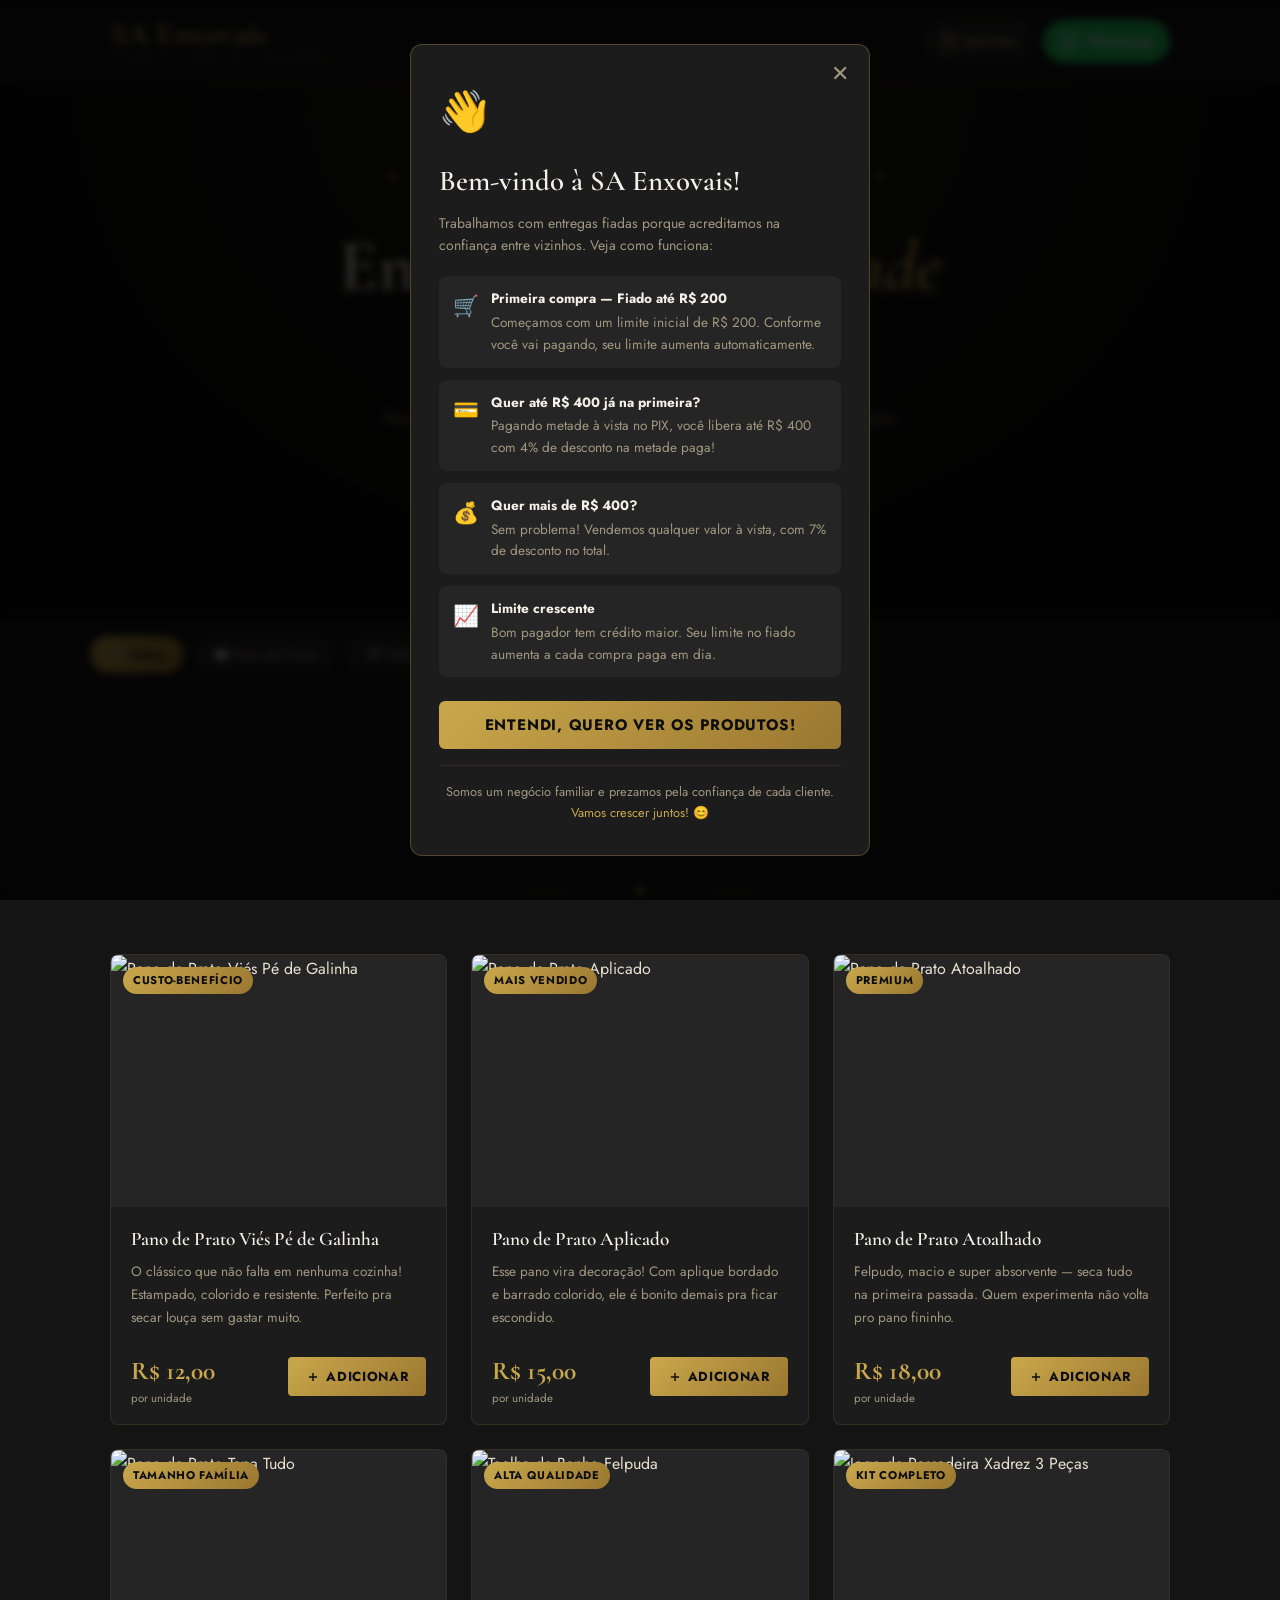
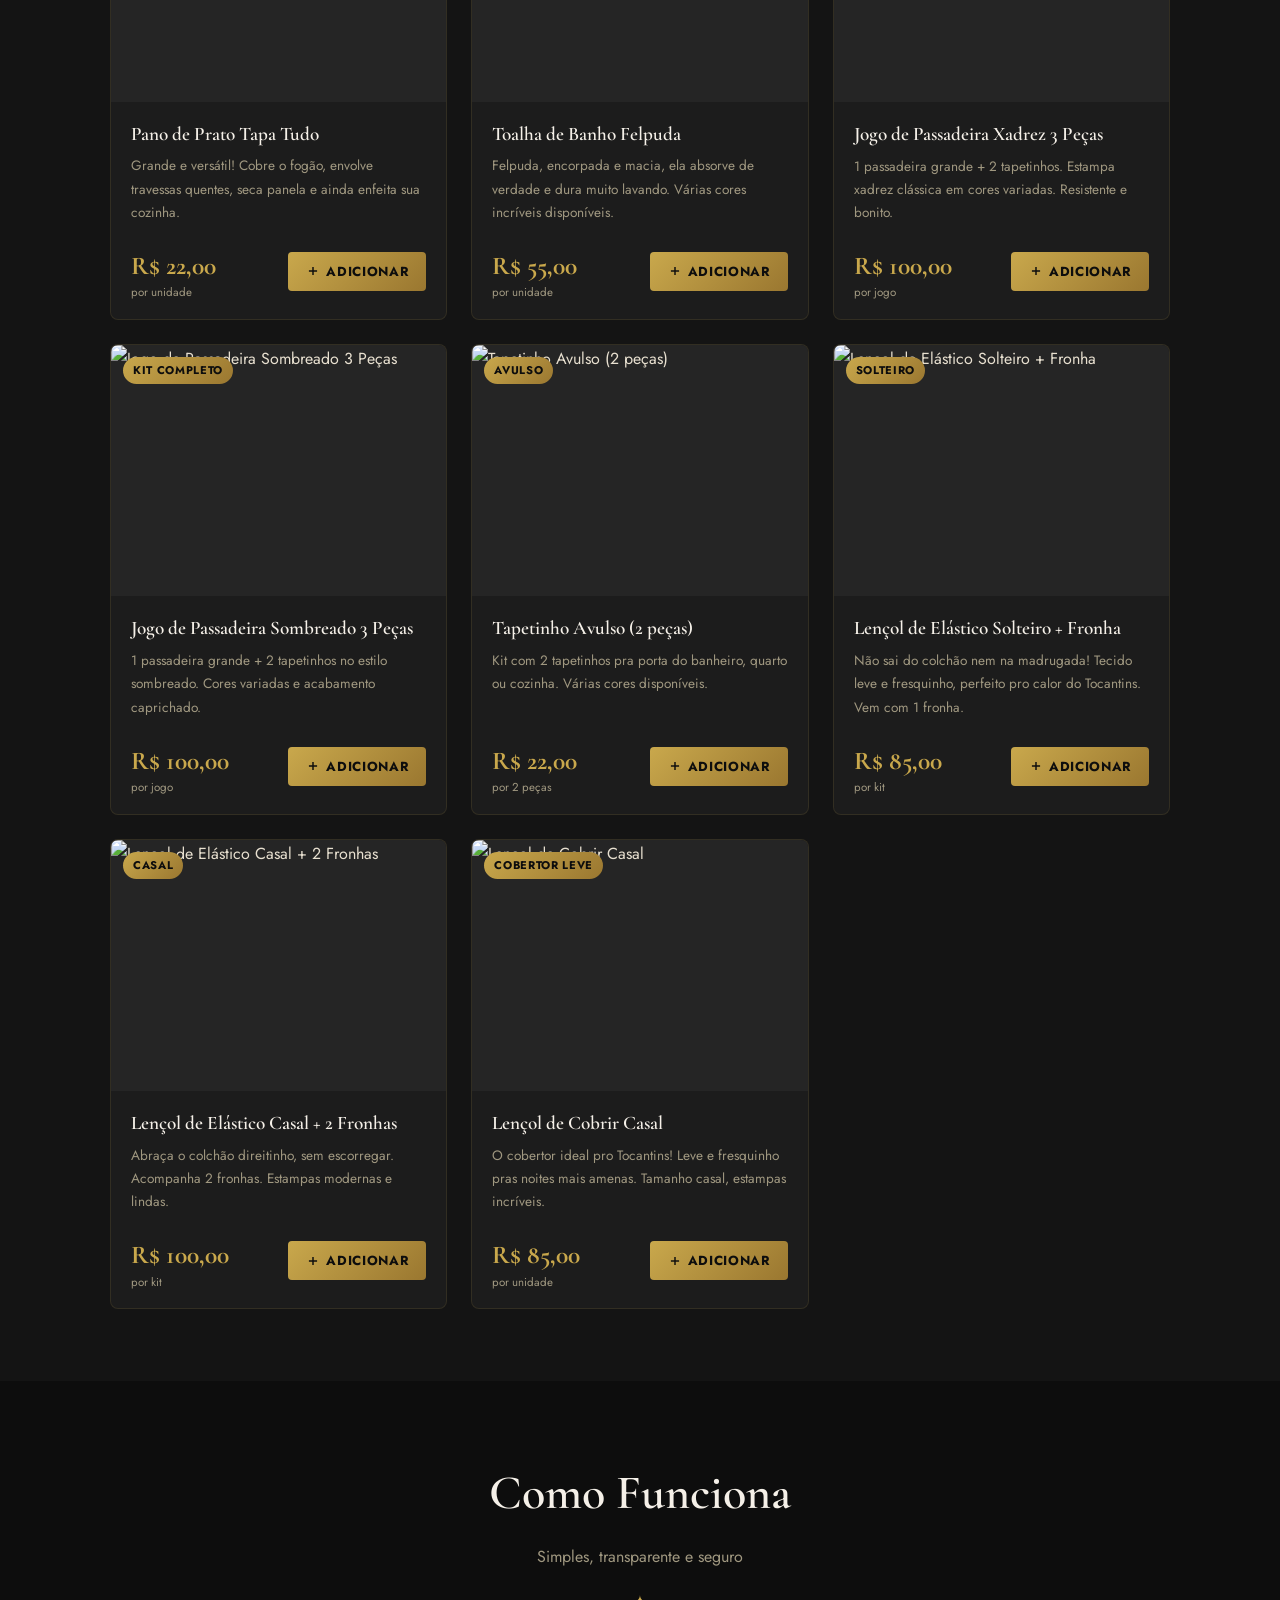
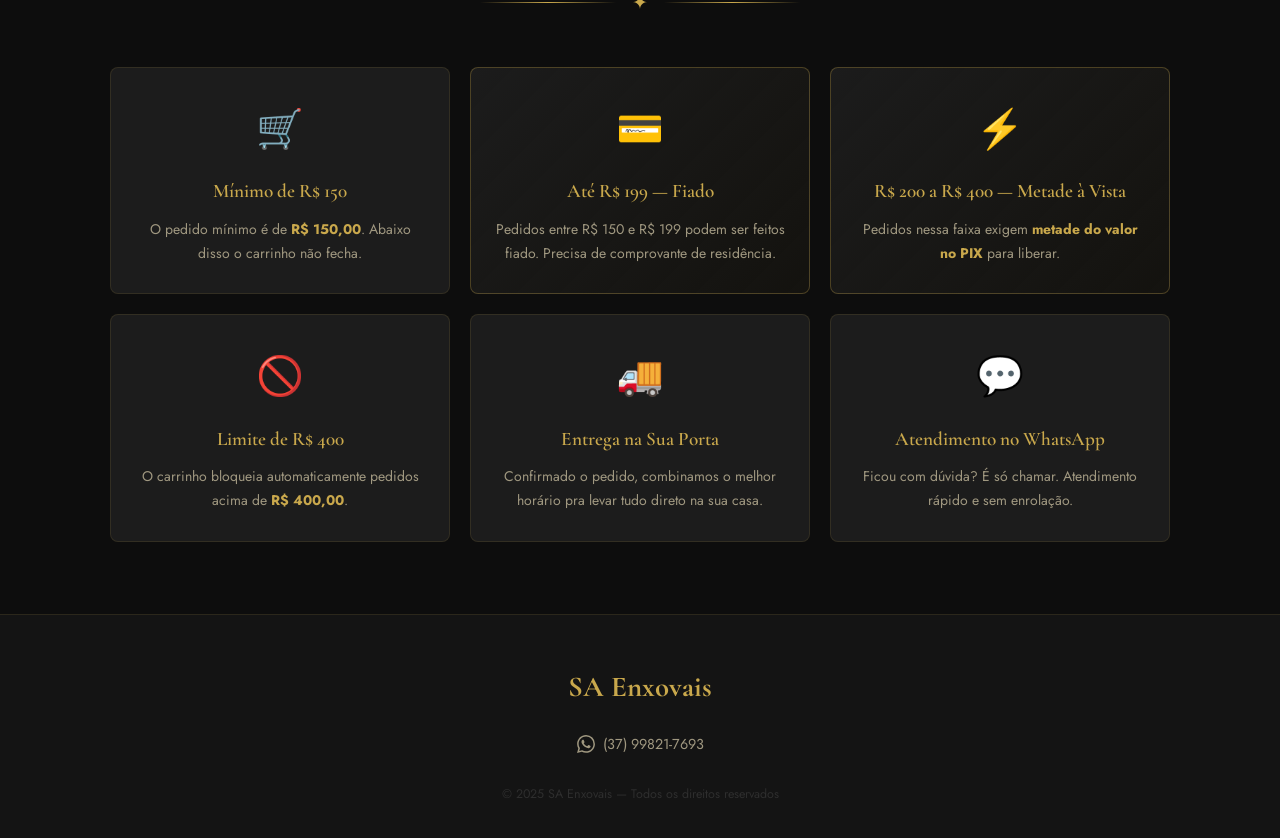
==== index.html @ 36d056e1 "Add files via upload" ====
<!DOCTYPE html>
<html lang="pt-BR">
<head>
  <meta charset="UTF-8" />
  <meta name="viewport" content="width=device-width, initial-scale=1.0" />
  <meta name="description" content="SA Enxovais — Pano de prato, toalha, tapete e lençol com entrega na sua porta." />
  <title>SA Enxovais</title>
  <link rel="preconnect" href="https://fonts.googleapis.com" />
  <link rel="preconnect" href="https://fonts.gstatic.com" crossorigin />
  <link href="https://fonts.googleapis.com/css2?family=Cormorant+Garamond:wght@400;600;700&family=Jost:wght@300;400;500;600&display=swap" rel="stylesheet" />
  <style>
    :root{--ouro:#C9A84C;--ouro-escuro:#9A7730;--escuro-1:#0D0D0D;--escuro-2:#141414;--escuro-3:#1C1C1C;--escuro-4:#252525;--escuro-5:#2E2E2E;--texto:#E8E0D0;--texto-suave:#A09880;--branco:#F5F0E8;--fonte-titulo:'Cormorant Garamond',serif;--fonte-corpo:'Jost',sans-serif;--sombra-ouro:0 0 30px rgba(201,168,76,0.15);--transicao:all 0.3s ease}
    *,*::before,*::after{box-sizing:border-box;margin:0;padding:0}
    html{scroll-behavior:smooth}
    body{background:var(--escuro-1);color:var(--texto);font-family:var(--fonte-corpo);line-height:1.7;-webkit-font-smoothing:antialiased}
    img{max-width:100%;display:block}
    a{color:inherit;text-decoration:none}
    .container{width:100%;max-width:1100px;margin:0 auto;padding:0 20px}
    .separador{display:flex;align-items:center;gap:16px;margin:0 auto 48px;max-width:320px}
    .separador::before,.separador::after{content:'';flex:1;height:1px;background:linear-gradient(to right,transparent,var(--ouro),transparent)}
    .separador span{color:var(--ouro);font-size:1.2rem}

    /* HEADER */
    .header{background:var(--escuro-2);border-bottom:1px solid rgba(201,168,76,0.2);position:sticky;top:0;z-index:100}
    .header-inner{display:flex;align-items:center;justify-content:space-between;padding:18px 20px;max-width:1100px;margin:0 auto;gap:12px}
    .logo{font-family:var(--fonte-titulo);font-size:clamp(1.3rem,4vw,2rem);font-weight:700;color:var(--ouro);line-height:1}
    .logo span{display:block;font-size:0.45em;font-weight:300;letter-spacing:0.3em;color:var(--texto-suave);text-transform:uppercase}
    .header-acoes{display:flex;align-items:center;gap:10px}
    .btn-wpp{display:flex;align-items:center;gap:8px;background:#25D366;color:#fff;padding:10px 18px;border-radius:50px;font-size:0.85rem;font-weight:600;transition:var(--transicao);white-space:nowrap}
    .btn-wpp:hover{background:#1ebe5d;transform:translateY(-1px)}
    .btn-wpp svg{width:18px;height:18px;flex-shrink:0}
    .btn-carrinho{position:relative;background:var(--escuro-4);border:1px solid rgba(201,168,76,0.3);color:var(--ouro);padding:10px 14px;border-radius:50px;font-size:0.85rem;font-weight:600;cursor:pointer;transition:var(--transicao);display:flex;align-items:center;gap:6px;font-family:var(--fonte-corpo)}
    .btn-carrinho:hover{background:var(--escuro-5)}
    .btn-carrinho svg{width:18px;height:18px}
    .carrinho-badge{background:var(--ouro);color:var(--escuro-1);border-radius:50%;width:18px;height:18px;font-size:0.65rem;font-weight:700;display:flex;align-items:center;justify-content:center;position:absolute;top:-4px;right:-4px}
    .carrinho-badge.oculto{display:none}

    /* HERO */
    .hero{text-align:center;padding:80px 20px 64px;background:radial-gradient(ellipse at 50% 0%,rgba(201,168,76,0.09) 0%,transparent 70%),var(--escuro-1)}
    .hero-tagline{font-size:0.75rem;letter-spacing:0.35em;text-transform:uppercase;color:var(--ouro);margin-bottom:16px}
    .hero h1{font-family:var(--fonte-titulo);font-size:clamp(2.2rem,8vw,4.5rem);font-weight:600;line-height:1.1;color:var(--branco);margin-bottom:20px}
    .hero h1 em{font-style:italic;color:var(--ouro)}
    .hero p{max-width:520px;margin:0 auto 36px;color:var(--texto-suave);font-size:1rem}
    .btn-hero{display:inline-flex;align-items:center;gap:10px;background:linear-gradient(135deg,var(--ouro),var(--ouro-escuro));color:var(--escuro-1);font-weight:700;font-size:0.9rem;letter-spacing:0.08em;text-transform:uppercase;padding:16px 36px;border-radius:4px;transition:var(--transicao);box-shadow:0 4px 24px rgba(201,168,76,0.3)}
    .btn-hero:hover{transform:translateY(-2px);box-shadow:0 8px 32px rgba(201,168,76,0.45)}

    /* CATEGORIAS */
    .secao-categorias{padding:20px 20px 0;background:var(--escuro-2)}
    .categorias-nav{display:flex;gap:10px;max-width:1100px;margin:0 auto;overflow-x:auto;padding-bottom:20px;scrollbar-width:none}
    .categorias-nav::-webkit-scrollbar{display:none}
    .cat-btn{background:var(--escuro-4);border:1px solid rgba(201,168,76,0.15);color:var(--texto-suave);padding:8px 18px;border-radius:50px;font-size:0.82rem;font-weight:500;cursor:pointer;white-space:nowrap;transition:var(--transicao);font-family:var(--fonte-corpo)}
    .cat-btn:hover,.cat-btn.ativo{background:linear-gradient(135deg,var(--ouro),var(--ouro-escuro));color:var(--escuro-1);border-color:transparent;font-weight:700}

    /* PRODUTOS */
    .secao-produtos{padding:48px 20px 72px;background:var(--escuro-2)}
    .secao-titulo{text-align:center;margin-bottom:16px}
    .secao-titulo h2{font-family:var(--fonte-titulo);font-size:clamp(1.8rem,5vw,3rem);font-weight:600;color:var(--branco)}
    .secao-titulo p{color:var(--texto-suave);margin-top:8px}
    .produtos-grid{display:grid;grid-template-columns:repeat(auto-fill,minmax(280px,1fr));gap:24px;max-width:1100px;margin:0 auto}
    .card-produto{background:var(--escuro-3);border:1px solid rgba(201,168,76,0.12);border-radius:8px;overflow:hidden;transition:var(--transicao);display:flex;flex-direction:column}
    .card-produto:hover{transform:translateY(-4px);border-color:rgba(201,168,76,0.35);box-shadow:var(--sombra-ouro)}
    .card-foto{aspect-ratio:4/3;overflow:hidden;background:var(--escuro-4);position:relative}
    .card-foto img{width:100%;height:100%;object-fit:cover;transition:transform 0.5s ease}
    .card-produto:hover .card-foto img{transform:scale(1.05)}
    .card-badge{position:absolute;top:12px;left:12px;background:linear-gradient(135deg,var(--ouro),var(--ouro-escuro));color:var(--escuro-1);font-size:0.7rem;font-weight:700;letter-spacing:0.06em;text-transform:uppercase;padding:4px 10px;border-radius:50px}
    .card-info{padding:20px;display:flex;flex-direction:column;flex:1;gap:8px}
    .card-nome{font-family:var(--fonte-titulo);font-size:1.2rem;font-weight:600;color:var(--branco);line-height:1.3}
    .card-descricao{font-size:0.85rem;color:var(--texto-suave);flex:1;line-height:1.7}
    .card-rodape{display:flex;align-items:center;justify-content:space-between;gap:12px;margin-top:12px;flex-wrap:wrap}
    .card-preco{font-family:var(--fonte-titulo);font-size:1.6rem;font-weight:700;color:var(--ouro)}
    .card-preco small{font-size:0.72rem;font-family:var(--fonte-corpo);color:var(--texto-suave);font-weight:400;display:block;line-height:1}
    .btn-add{background:linear-gradient(135deg,var(--ouro),var(--ouro-escuro));color:var(--escuro-1);border:none;padding:10px 18px;border-radius:4px;font-family:var(--fonte-corpo);font-size:0.82rem;font-weight:700;letter-spacing:0.05em;text-transform:uppercase;cursor:pointer;transition:var(--transicao);flex-shrink:0;display:flex;align-items:center;gap:6px}
    .btn-add:hover{filter:brightness(1.1);transform:translateY(-1px)}
    .btn-add svg{width:14px;height:14px}

    /* CARRINHO LATERAL */
    .carrinho-overlay{position:fixed;inset:0;background:rgba(0,0,0,0.7);z-index:300;opacity:0;pointer-events:none;transition:opacity 0.3s ease}
    .carrinho-overlay.aberto{opacity:1;pointer-events:all}
    .carrinho-panel{position:fixed;top:0;right:0;height:100%;width:min(420px,100vw);background:var(--escuro-2);border-left:1px solid rgba(201,168,76,0.2);z-index:301;display:flex;flex-direction:column;transform:translateX(100%);transition:transform 0.35s ease}
    .carrinho-overlay.aberto .carrinho-panel{transform:translateX(0)}
    .carrinho-header{padding:20px 24px;border-bottom:1px solid rgba(201,168,76,0.15);display:flex;align-items:center;justify-content:space-between}
    .carrinho-titulo{font-family:var(--fonte-titulo);font-size:1.6rem;font-weight:600;color:var(--branco)}
    .carrinho-fechar{background:none;border:none;color:var(--texto-suave);cursor:pointer;font-size:1.5rem;padding:4px;transition:color 0.2s}
    .carrinho-fechar:hover{color:var(--ouro)}
    .carrinho-itens{flex:1;overflow-y:auto;padding:16px 24px;scrollbar-width:thin;scrollbar-color:var(--ouro-escuro) var(--escuro-4)}
    .carrinho-vazio{text-align:center;color:var(--texto-suave);padding:48px 0;font-size:0.95rem}
    .carrinho-vazio span{font-size:3rem;display:block;margin-bottom:12px}
    .item-carrinho{display:flex;gap:12px;padding:14px 0;border-bottom:1px solid rgba(255,255,255,0.05);align-items:center}
    .item-foto{width:60px;height:60px;border-radius:6px;object-fit:cover;flex-shrink:0}
    .item-info{flex:1;min-width:0}
    .item-nome{font-size:0.85rem;font-weight:600;color:var(--branco);white-space:nowrap;overflow:hidden;text-overflow:ellipsis}
    .item-preco{font-size:0.8rem;color:var(--ouro);margin-top:2px}
    .item-controles{display:flex;align-items:center;gap:8px;margin-top:6px}
    .ctrl-btn{background:var(--escuro-4);border:1px solid rgba(201,168,76,0.2);color:var(--texto);width:26px;height:26px;border-radius:4px;cursor:pointer;font-size:1rem;display:flex;align-items:center;justify-content:center;transition:var(--transicao);font-family:var(--fonte-corpo)}
    .ctrl-btn:hover{border-color:var(--ouro);color:var(--ouro)}
    .ctrl-qtd{font-size:0.9rem;font-weight:600;color:var(--branco);min-width:20px;text-align:center}
    .item-remover{background:none;border:none;color:#e57373;cursor:pointer;font-size:1.1rem;padding:4px;margin-left:4px;transition:opacity 0.2s}
    .item-remover:hover{opacity:0.7}

    /* CARRINHO RODAPÉ */
    .carrinho-footer{padding:20px 24px;border-top:1px solid rgba(201,168,76,0.15)}
    .carrinho-total{display:flex;justify-content:space-between;align-items:baseline;margin-bottom:12px}
    .carrinho-total span{font-size:0.85rem;color:var(--texto-suave)}
    .carrinho-total strong{font-family:var(--fonte-titulo);font-size:1.8rem;color:var(--ouro)}
    .carrinho-status{border-radius:8px;padding:12px 14px;font-size:0.82rem;line-height:1.5;margin-bottom:14px;text-align:center}
    .status-minimo{background:rgba(229,115,115,0.1);border:1px solid rgba(229,115,115,0.3);color:#e57373}
    .status-fiado{background:rgba(74,222,128,0.08);border:1px solid rgba(74,222,128,0.25);color:#4ade80}
    .status-avista{background:rgba(201,168,76,0.1);border:1px solid rgba(201,168,76,0.3);color:var(--ouro)}
    .status-maximo{background:rgba(229,115,115,0.1);border:1px solid rgba(229,115,115,0.3);color:#e57373}
    .btn-fechar-pedido{width:100%;padding:14px;background:linear-gradient(135deg,var(--ouro),var(--ouro-escuro));color:var(--escuro-1);border:none;border-radius:6px;font-family:var(--fonte-corpo);font-size:1rem;font-weight:700;letter-spacing:0.06em;text-transform:uppercase;cursor:pointer;transition:var(--transicao);display:flex;align-items:center;justify-content:center;gap:8px}
    .btn-fechar-pedido:hover{filter:brightness(1.1)}
    .btn-fechar-pedido:disabled{background:var(--escuro-5);color:var(--texto-suave);cursor:not-allowed;filter:none}

    /* MODAL DADOS */
    .modal-overlay{position:fixed;inset:0;background:rgba(0,0,0,0.85);backdrop-filter:blur(4px);z-index:400;display:flex;align-items:center;justify-content:center;padding:20px;opacity:0;pointer-events:none;transition:opacity 0.3s ease}
    .modal-overlay.aberto{opacity:1;pointer-events:all}
    .modal{background:var(--escuro-3);border:1px solid rgba(201,168,76,0.25);border-radius:12px;width:100%;max-width:500px;max-height:90vh;overflow-y:auto;padding:32px 28px;transform:translateY(20px);transition:transform 0.3s ease}
    .modal-overlay.aberto .modal{transform:translateY(0)}
    .modal-header{display:flex;justify-content:space-between;align-items:flex-start;margin-bottom:24px}
    .modal-titulo{font-family:var(--fonte-titulo);font-size:1.6rem;font-weight:600;color:var(--branco)}
    .modal-titulo small{display:block;font-family:var(--fonte-corpo);font-size:0.8rem;font-weight:400;color:var(--ouro);margin-top:2px}
    .modal-fechar{background:none;border:none;color:var(--texto-suave);cursor:pointer;font-size:1.5rem;line-height:1;padding:4px;transition:color 0.2s;flex-shrink:0}
    .modal-fechar:hover{color:var(--ouro)}
    .form-grupo{margin-bottom:18px}
    .form-grupo label{display:block;font-size:0.78rem;font-weight:600;letter-spacing:0.08em;text-transform:uppercase;color:var(--texto-suave);margin-bottom:6px}
    .form-grupo input,.form-grupo textarea{width:100%;background:var(--escuro-4);border:1px solid rgba(201,168,76,0.15);border-radius:6px;padding:12px 14px;color:var(--texto);font-family:var(--fonte-corpo);font-size:0.95rem;outline:none;transition:border-color 0.2s}
    .form-grupo input::placeholder,.form-grupo textarea::placeholder{color:var(--texto-suave)}
    .form-grupo input:focus,.form-grupo textarea:focus{border-color:var(--ouro);background:var(--escuro-5)}
    .form-grupo textarea{resize:vertical;min-height:80px}
    .campo-erro{font-size:0.75rem;color:#e57373;margin-top:4px;display:block;min-height:18px}
    .pagamento-info{background:var(--escuro-4);border:1px solid rgba(201,168,76,0.2);border-radius:6px;padding:12px 14px;font-size:0.85rem;color:var(--ouro);margin-bottom:18px;text-align:center}
    .btn-enviar{width:100%;padding:14px;background:linear-gradient(135deg,var(--ouro),var(--ouro-escuro));color:var(--escuro-1);border:none;border-radius:6px;font-family:var(--fonte-corpo);font-size:1rem;font-weight:700;letter-spacing:0.06em;text-transform:uppercase;cursor:pointer;transition:var(--transicao);margin-top:8px}
    .btn-enviar:hover{filter:brightness(1.1)}

    /* REGRAS */
    .secao-regras{padding:72px 20px;background:var(--escuro-1)}
    .regras-grid{display:grid;grid-template-columns:repeat(auto-fill,minmax(260px,1fr));gap:20px;max-width:1100px;margin:0 auto}
    .regra-card{background:var(--escuro-3);border:1px solid rgba(201,168,76,0.12);border-radius:8px;padding:28px 24px;text-align:center;transition:var(--transicao)}
    .regra-card:hover{border-color:rgba(201,168,76,0.3)}
    .regra-icone{font-size:2.4rem;margin-bottom:14px;display:block}
    .regra-card h3{font-family:var(--fonte-titulo);font-size:1.2rem;font-weight:600;color:var(--ouro);margin-bottom:10px}
    .regra-card p{font-size:0.875rem;color:var(--texto-suave);line-height:1.7}
    .regra-destaque{border-color:rgba(201,168,76,0.3);background:linear-gradient(135deg,var(--escuro-3),rgba(201,168,76,0.04))}

    /* FOOTER */
    .footer{background:var(--escuro-2);border-top:1px solid rgba(201,168,76,0.12);padding:48px 20px 32px;text-align:center}
    .footer-logo{font-family:var(--fonte-titulo);font-size:1.8rem;font-weight:700;color:var(--ouro);margin-bottom:20px}
    .footer-contato{display:flex;flex-wrap:wrap;justify-content:center;gap:20px;margin-bottom:28px}
    .footer-contato a{display:flex;align-items:center;gap:8px;color:var(--texto-suave);font-size:0.9rem;transition:color 0.2s}
    .footer-contato a:hover{color:var(--ouro)}
    .footer-copy{font-size:0.78rem;color:var(--escuro-5)}


    /* POPUP BOAS-VINDAS */
    .popup-overlay{position:fixed;inset:0;background:rgba(0,0,0,0.8);backdrop-filter:blur(4px);z-index:500;display:flex;align-items:center;justify-content:center;padding:20px;opacity:0;pointer-events:none;transition:opacity 0.4s ease}
    .popup-overlay.aberto{opacity:1;pointer-events:all}
    .popup{background:var(--escuro-3);border:1px solid rgba(201,168,76,0.3);border-radius:12px;width:100%;max-width:460px;padding:32px 28px;position:relative;transform:translateY(20px);transition:transform 0.4s ease}
    .popup-overlay.aberto .popup{transform:translateY(0)}
    .popup-fechar{position:absolute;top:14px;right:16px;background:none;border:none;color:var(--texto-suave);font-size:1.4rem;cursor:pointer;line-height:1;padding:4px;transition:color 0.2s}
    .popup-fechar:hover{color:var(--ouro)}
    .popup-emoji{font-size:2.5rem;display:block;margin-bottom:12px}
    .popup h2{font-family:var(--fonte-titulo);font-size:1.8rem;font-weight:600;color:var(--branco);margin-bottom:6px}
    .popup-sub{font-size:0.875rem;color:var(--texto-suave);margin-bottom:20px;line-height:1.6}
    .popup-regras{display:flex;flex-direction:column;gap:12px;margin-bottom:24px}
    .popup-regra{display:flex;align-items:flex-start;gap:12px;background:var(--escuro-4);border-radius:8px;padding:12px 14px}
    .popup-regra-icone{font-size:1.3rem;flex-shrink:0;margin-top:1px}
    .popup-regra-texto{font-size:0.85rem;color:var(--texto-suave);line-height:1.6}
    .popup-regra-texto strong{color:var(--branco);display:block;margin-bottom:2px}
    .popup-rodape{font-size:0.8rem;color:var(--texto-suave);text-align:center;line-height:1.6;border-top:1px solid rgba(201,168,76,0.1);padding-top:16px}
    .popup-rodape span{color:var(--ouro)}
    .btn-popup{width:100%;padding:13px;background:linear-gradient(135deg,var(--ouro),var(--ouro-escuro));color:var(--escuro-1);border:none;border-radius:6px;font-family:var(--fonte-corpo);font-size:0.95rem;font-weight:700;letter-spacing:0.05em;text-transform:uppercase;cursor:pointer;transition:all 0.3s ease;margin-bottom:16px}
    .btn-popup:hover{filter:brightness(1.1)}
    @media(max-width:600px){
      .header-inner{padding:14px 16px}
      .btn-wpp span{display:none}
      .hero{padding:56px 16px 48px}
      .secao-produtos,.secao-regras{padding:48px 16px}
      .modal{padding:24px 18px}
    }
  </style>
</head>
<body>

<header class="header">
  <div class="header-inner">
    <div class="logo">SA Enxovais<span>Cama · Mesa · Banho</span></div>
    <div class="header-acoes">
      <button class="btn-carrinho" onclick="abrirCarrinho()">
        <svg viewBox="0 0 24 24" fill="none" stroke="currentColor" stroke-width="2"><path d="M6 2L3 6v14a2 2 0 002 2h14a2 2 0 002-2V6l-3-4z"/><line x1="3" y1="6" x2="21" y2="6"/><path d="M16 10a4 4 0 01-8 0"/></svg>
        Carrinho
        <span class="carrinho-badge oculto" id="carrinho-badge">0</span>
      </button>
      <a href="https://wa.me/5537998217693" target="_blank" rel="noopener" class="btn-wpp">
        <svg viewBox="0 0 24 24" fill="currentColor"><path d="M17.472 14.382c-.297-.149-1.758-.867-2.03-.967-.273-.099-.471-.148-.67.15-.197.297-.767.966-.94 1.164-.173.199-.347.223-.644.075-.297-.15-1.255-.463-2.39-1.475-.883-.788-1.48-1.761-1.653-2.059-.173-.297-.018-.458.13-.606.134-.133.298-.347.446-.52.149-.174.198-.298.298-.497.099-.198.05-.371-.025-.52-.075-.149-.669-1.612-.916-2.207-.242-.579-.487-.5-.669-.51-.173-.008-.371-.01-.57-.01-.198 0-.52.074-.792.372-.272.297-1.04 1.016-1.04 2.479 0 1.462 1.065 2.875 1.213 3.074.149.198 2.096 3.2 5.077 4.487.709.306 1.262.489 1.694.625.712.227 1.36.195 1.871.118.571-.085 1.758-.719 2.006-1.413.248-.694.248-1.289.173-1.413-.074-.124-.272-.198-.57-.347m-5.421 7.403h-.004a9.87 9.87 0 01-5.031-1.378l-.361-.214-3.741.982.998-3.648-.235-.374a9.86 9.86 0 01-1.51-5.26c.001-5.45 4.436-9.884 9.888-9.884 2.64 0 5.122 1.03 6.988 2.898a9.825 9.825 0 012.893 6.994c-.003 5.45-4.437 9.884-9.885 9.884m8.413-18.297A11.815 11.815 0 0012.05 0C5.495 0 .16 5.335.157 11.892c0 2.096.547 4.142 1.588 5.945L.057 24l6.305-1.654a11.882 11.882 0 005.683 1.448h.005c6.554 0 11.89-5.335 11.893-11.893a11.821 11.821 0 00-3.48-8.413z"/></svg>
        <span>WhatsApp</span>
      </a>
    </div>
  </div>
</header>

<section class="hero">
  <p class="hero-tagline">✦ Entrega na sua porta · Todo dia ✦</p>
  <h1>Enxovais de <em>qualidade</em><br>sem sair de casa</h1>
  <p>Pano de prato, toalha, tapete e lençol direto pra você. Preço justo, produto bom e entrega combinada na hora certa.</p>
  <a href="#produtos" class="btn-hero">Ver produtos</a>
</section>

<section class="secao-categorias">
  <div class="categorias-nav">
    <button class="cat-btn ativo" onclick="filtrar('todos',this)">🛒 Todos</button>
    <button class="cat-btn" onclick="filtrar('pano',this)">🍽️ Pano de Prato</button>
    <button class="cat-btn" onclick="filtrar('toalha',this)">🚿 Toalhas</button>
    <button class="cat-btn" onclick="filtrar('tapete',this)">🏠 Tapetes</button>
    <button class="cat-btn" onclick="filtrar('lencol',this)">🛏️ Lençóis</button>
  </div>
</section>

<section class="secao-produtos" id="produtos">
  <div class="container">
    <div class="secao-titulo">
      <h2>Nossos Produtos</h2>
      <p>Adicione ao carrinho e feche seu pedido de uma vez</p>
    </div>
    <div class="separador"><span>✦</span></div>
    <div class="produtos-grid" id="produtos-grid"></div>
  </div>
</section>

<section class="secao-regras" id="como-comprar">
  <div class="container">
    <div class="secao-titulo"><h2>Como Funciona</h2><p>Simples, transparente e seguro</p></div>
    <div class="separador"><span>✦</span></div>
    <div class="regras-grid">
      <div class="regra-card"><span class="regra-icone">🛒</span><h3>Mínimo de R$ 150</h3><p>O pedido mínimo é de <strong style="color:var(--ouro)">R$ 150,00</strong>. Abaixo disso o carrinho não fecha.</p></div>
      <div class="regra-card regra-destaque"><span class="regra-icone">💳</span><h3>Até R$ 199 — Fiado</h3><p>Pedidos entre R$ 150 e R$ 199 podem ser feitos fiado. Precisa de comprovante de residência.</p></div>
      <div class="regra-card regra-destaque"><span class="regra-icone">⚡</span><h3>R$ 200 a R$ 400 — Metade à Vista</h3><p>Pedidos nessa faixa exigem <strong style="color:var(--ouro)">metade do valor no PIX</strong> para liberar.</p></div>
      <div class="regra-card"><span class="regra-icone">🚫</span><h3>Limite de R$ 400</h3><p>O carrinho bloqueia automaticamente pedidos acima de <strong style="color:var(--ouro)">R$ 400,00</strong>.</p></div>
      <div class="regra-card"><span class="regra-icone">🚚</span><h3>Entrega na Sua Porta</h3><p>Confirmado o pedido, combinamos o melhor horário pra levar tudo direto na sua casa.</p></div>
      <div class="regra-card"><span class="regra-icone">💬</span><h3>Atendimento no WhatsApp</h3><p>Ficou com dúvida? É só chamar. Atendimento rápido e sem enrolação.</p></div>
    </div>
  </div>
</section>

<footer class="footer">
  <div class="footer-logo">SA Enxovais</div>
  <div class="footer-contato">
    <a href="https://wa.me/5537998217693" target="_blank" rel="noopener">
      <svg viewBox="0 0 24 24" fill="currentColor" style="width:18px;height:18px"><path d="M17.472 14.382c-.297-.149-1.758-.867-2.03-.967-.273-.099-.471-.148-.67.15-.197.297-.767.966-.94 1.164-.173.199-.347.223-.644.075-.297-.15-1.255-.463-2.39-1.475-.883-.788-1.48-1.761-1.653-2.059-.173-.297-.018-.458.13-.606.134-.133.298-.347.446-.52.149-.174.198-.298.298-.497.099-.198.05-.371-.025-.52-.075-.149-.669-1.612-.916-2.207-.242-.579-.487-.5-.669-.51-.173-.008-.371-.01-.57-.01-.198 0-.52.074-.792.372-.272.297-1.04 1.016-1.04 2.479 0 1.462 1.065 2.875 1.213 3.074.149.198 2.096 3.2 5.077 4.487.709.306 1.262.489 1.694.625.712.227 1.36.195 1.871.118.571-.085 1.758-.719 2.006-1.413.248-.694.248-1.289.173-1.413-.074-.124-.272-.198-.57-.347m-5.421 7.403h-.004a9.87 9.87 0 01-5.031-1.378l-.361-.214-3.741.982.998-3.648-.235-.374a9.86 9.86 0 01-1.51-5.26c.001-5.45 4.436-9.884 9.888-9.884 2.64 0 5.122 1.03 6.988 2.898a9.825 9.825 0 012.893 6.994c-.003 5.45-4.437 9.884-9.885 9.884m8.413-18.297A11.815 11.815 0 0012.05 0C5.495 0 .16 5.335.157 11.892c0 2.096.547 4.142 1.588 5.945L.057 24l6.305-1.654a11.882 11.882 0 005.683 1.448h.005c6.554 0 11.89-5.335 11.893-11.893a11.821 11.821 0 00-3.48-8.413z"/></svg>
      (37) 99821-7693
    </a>
  </div>
  <p class="footer-copy">© 2025 SA Enxovais — Todos os direitos reservados</p>
</footer>

<!-- CARRINHO LATERAL -->
<div class="carrinho-overlay" id="carrinho-overlay" onclick="fecharCarrinho()">
  <div class="carrinho-panel" onclick="event.stopPropagation()">
    <div class="carrinho-header">
      <div class="carrinho-titulo">🛒 Carrinho</div>
      <button class="carrinho-fechar" onclick="fecharCarrinho()">✕</button>
    </div>
    <div class="carrinho-itens" id="carrinho-itens"></div>
    <div class="carrinho-footer">
      <div class="carrinho-total">
        <span>Total</span>
        <strong id="carrinho-total-valor">R$ 0,00</strong>
      </div>
      <div class="carrinho-status" id="carrinho-status"></div>
      <button class="btn-fechar-pedido" id="btn-fechar-pedido" onclick="abrirModalDados()" disabled>
        Fechar pedido
      </button>
    </div>
  </div>
</div>

<!-- MODAL DADOS DO CLIENTE -->
<div class="modal-overlay" id="modal-dados">
  <div class="modal">
    <div class="modal-header">
      <div class="modal-titulo">Seus dados<small id="modal-pagamento-label"></small></div>
      <button class="modal-fechar" onclick="fecharModalDados()">✕</button>
    </div>
    <form id="form-pedido" novalidate>
      <div class="pagamento-info" id="pagamento-info"></div>
      <div class="form-grupo"><label for="campo-nome">Nome completo</label><input type="text" id="campo-nome" placeholder="Ex: Maria Silva" /><span class="campo-erro" id="erro-nome"></span></div>
      <div class="form-grupo"><label for="campo-telefone">WhatsApp / Telefone</label><input type="tel" id="campo-telefone" placeholder="(37) 99999-9999" /><span class="campo-erro" id="erro-telefone"></span></div>
      <div class="form-grupo"><label for="campo-endereco">Endereço completo</label><input type="text" id="campo-endereco" placeholder="Rua, número, bairro, CEP" /><span class="campo-erro" id="erro-endereco"></span></div>
      <div class="form-grupo"><label for="campo-obs">Observações (opcional)</label><textarea id="campo-obs" placeholder="Cor preferida, tamanho, ou qualquer detalhe extra…"></textarea></div>
      <button type="submit" class="btn-enviar">Enviar pedido pelo WhatsApp 💬</button>
    </form>
  </div>
</div>

<script>
const PRODUTOS = [
  {id:1,categoria:'pano',badge:'Custo-benefício',nome:'Pano de Prato Viés Pé de Galinha',descricao:'O clássico que não falta em nenhuma cozinha! Estampado, colorido e resistente. Perfeito pra secar louça sem gastar muito.',preco:12,unidade:'unidade',foto:'https://i.ibb.co/q33FtJ9z/IMG-20260218-WA0036-1.jpg'},
  {id:2,categoria:'pano',badge:'Mais vendido',nome:'Pano de Prato Aplicado',descricao:'Esse pano vira decoração! Com aplique bordado e barrado colorido, ele é bonito demais pra ficar escondido.',preco:15,unidade:'unidade',foto:'https://i.ibb.co/WWxg5QFn/IMG-20250224-WA0024.jpg'},
  {id:3,categoria:'pano',badge:'Premium',nome:'Pano de Prato Atoalhado',descricao:'Felpudo, macio e super absorvente — seca tudo na primeira passada. Quem experimenta não volta pro pano fininho.',preco:18,unidade:'unidade',foto:'https://i.ibb.co/vxxbkVYJ/IMG-20250705-WA0028-1.jpg'},
  {id:4,categoria:'pano',badge:'Tamanho família',nome:'Pano de Prato Tapa Tudo',descricao:'Grande e versátil! Cobre o fogão, envolve travessas quentes, seca panela e ainda enfeita sua cozinha.',preco:22,unidade:'unidade',foto:'https://i.ibb.co/sdkgTBXd/IMG-20251128-WA0052.jpg'},
  {id:5,categoria:'toalha',badge:'Alta qualidade',nome:'Toalha de Banho Felpuda',descricao:'Felpuda, encorpada e macia, ela absorve de verdade e dura muito lavando. Várias cores incríveis disponíveis.',preco:55,unidade:'unidade',foto:'https://i.ibb.co/2Yg8MPHy/IMG-20250120-WA0023-2.jpg'},
  {id:6,categoria:'tapete',badge:'Kit completo',nome:'Jogo de Passadeira Xadrez 3 Peças',descricao:'1 passadeira grande + 2 tapetinhos. Estampa xadrez clássica em cores variadas. Resistente e bonito.',preco:100,unidade:'jogo',foto:'https://i.ibb.co/nZBVkbx/IMG-20251119-WA0115.jpg'},
  {id:7,categoria:'tapete',badge:'Kit completo',nome:'Jogo de Passadeira Sombreado 3 Peças',descricao:'1 passadeira grande + 2 tapetinhos no estilo sombreado. Cores variadas e acabamento caprichado.',preco:100,unidade:'jogo',foto:'https://i.ibb.co/NgFyryN4/IMG-20251119-WA0114.jpg'},
  {id:8,categoria:'tapete',badge:'Avulso',nome:'Tapetinho Avulso (2 peças)',descricao:'Kit com 2 tapetinhos pra porta do banheiro, quarto ou cozinha. Várias cores disponíveis.',preco:22,unidade:'2 peças',foto:'https://i.ibb.co/bgPSX5xV/IMG-20260323-WA0054.jpg'},
  {id:9,categoria:'lencol',badge:'Solteiro',nome:'Lençol de Elástico Solteiro + Fronha',descricao:'Não sai do colchão nem na madrugada! Tecido leve e fresquinho, perfeito pro calor do Tocantins. Vem com 1 fronha.',preco:85,unidade:'kit',foto:'https://i.ibb.co/JjmwVvBX/1779297084176.png'},
  {id:10,categoria:'lencol',badge:'Casal',nome:'Lençol de Elástico Casal + 2 Fronhas',descricao:'Abraça o colchão direitinho, sem escorregar. Acompanha 2 fronhas. Estampas modernas e lindas.',preco:100,unidade:'kit',foto:'https://i.ibb.co/8D3FS0zr/IMG-20260520-WA0058.jpg'},
  {id:11,categoria:'lencol',badge:'Cobertor leve',nome:'Lençol de Cobrir Casal',descricao:'O cobertor ideal pro Tocantins! Leve e fresquinho pras noites mais amenas. Tamanho casal, estampas incríveis.',preco:85,unidade:'unidade',foto:'https://i.ibb.co/WNy0HPQk/IMG-20260520-WA0046.jpg'}
];

const WHATSAPP = '5537998217693';
const MINIMO = 150;
const LIMITE_METADE = 400;
const DESC_METADE = 0.04;
const DESC_TOTAL = 0.07;
const LIMITE_FIADO = 199;


let carrinho = [];

function formatarPreco(v){return v.toLocaleString('pt-BR',{style:'currency',currency:'BRL'})}
function getProdutoPorId(id){return PRODUTOS.find(p=>p.id===Number(id))}

// ── RENDERIZAR PRODUTOS ──────────────────────────────────────
function renderizarProdutos(lista){
  document.getElementById('produtos-grid').innerHTML=lista.map(p=>`
    <div class="card-produto">
      <div class="card-foto">
        <img src="${p.foto}" alt="${p.nome}" loading="lazy"/>
        <span class="card-badge">${p.badge}</span>
      </div>
      <div class="card-info">
        <h3 class="card-nome">${p.nome}</h3>
        <p class="card-descricao">${p.descricao}</p>
        <div class="card-rodape">
          <span class="card-preco">${formatarPreco(p.preco)}<small>por ${p.unidade}</small></span>
          <button class="btn-add" onclick="adicionarAoCarrinho(${p.id})">
            <svg viewBox="0 0 24 24" fill="none" stroke="currentColor" stroke-width="2.5"><line x1="12" y1="5" x2="12" y2="19"/><line x1="5" y1="12" x2="19" y2="12"/></svg>
            Adicionar
          </button>
        </div>
      </div>
    </div>`).join('')
}

function filtrar(cat,btn){
  document.querySelectorAll('.cat-btn').forEach(b=>b.classList.remove('ativo'));
  btn.classList.add('ativo');
  renderizarProdutos(cat==='todos'?PRODUTOS:PRODUTOS.filter(p=>p.categoria===cat));
}

// ── CARRINHO ─────────────────────────────────────────────────
function adicionarAoCarrinho(id){
  const p = getProdutoPorId(id);
  if(!p) return;
  const item = carrinho.find(i=>i.id===id);
  if(item){ item.qtd++; } else { carrinho.push({id,qtd:1}); }
  atualizarCarrinho();
  abrirCarrinho();
}

function calcularTotal(){
  return carrinho.reduce((acc,i)=>{
    const p=getProdutoPorId(i.id);
    return acc+(p?p.preco*i.qtd:0);
  },0);
}

function atualizarCarrinho(){
  const total = calcularTotal();
  const qtdTotal = carrinho.reduce((a,i)=>a+i.qtd,0);

  // Badge
  const badge = document.getElementById('carrinho-badge');
  if(qtdTotal>0){badge.textContent=qtdTotal;badge.classList.remove('oculto');}
  else{badge.classList.add('oculto');}

  // Total
  document.getElementById('carrinho-total-valor').textContent = formatarPreco(total);

  // Itens
  const container = document.getElementById('carrinho-itens');
  if(carrinho.length===0){
    container.innerHTML='<div class="carrinho-vazio"><span>🛒</span>Seu carrinho está vazio.<br>Adicione produtos para continuar.</div>';
  } else {
    container.innerHTML = carrinho.map(i=>{
      const p=getProdutoPorId(i.id);
      return `<div class="item-carrinho">
        <img class="item-foto" src="${p.foto}" alt="${p.nome}"/>
        <div class="item-info">
          <div class="item-nome">${p.nome}</div>
          <div class="item-preco">${formatarPreco(p.preco)} / ${p.unidade}</div>
          <div class="item-controles">
            <button class="ctrl-btn" onclick="alterarQtd(${p.id},-1)">−</button>
            <span class="ctrl-qtd">${i.qtd}</span>
            <button class="ctrl-btn" onclick="alterarQtd(${p.id},1)">+</button>
            <button class="item-remover" onclick="removerItem(${p.id})">🗑</button>
          </div>
        </div>
      </div>`;
    }).join('');
  }

  // Status e botão
  const status = document.getElementById('carrinho-status');
  const btnFechar = document.getElementById('btn-fechar-pedido');

  if(total===0){
    status.className='carrinho-status status-minimo';
    status.innerHTML='Adicione produtos para começar.';
    btnFechar.disabled=true;
  } else if(total < MINIMO){
    const falta = MINIMO - total;
    status.className='carrinho-status status-minimo';
    status.innerHTML=`⚠️ Falta ${formatarPreco(falta)} para atingir o pedido mínimo de ${formatarPreco(MINIMO)}.`;
    btnFechar.disabled=true;
  } else if(total <= LIMITE_FIADO){
    const totalDesc = Math.round(total*(1-DESC_TOTAL)*100)/100;
    status.className='carrinho-status status-fiado';
    status.innerHTML=`
      <div style="margin-bottom:10px">Escolha como quer pagar:</div>
      <div style="display:flex;flex-direction:column;gap:8px">
        <label style="display:flex;align-items:flex-start;gap:10px;background:var(--escuro-4);border:1px solid rgba(201,168,76,0.15);border-radius:6px;padding:10px 12px;cursor:pointer">
          <input type="radio" name="pagamento-tipo" value="fiado" checked style="margin-top:3px;accent-color:var(--ouro)"/>
          <span style="font-size:0.82rem;text-align:left"><strong style="color:var(--branco)">Fiado</strong><br><span style="color:var(--texto-suave)">Sem desconto. Enviar comprovante de residência.</span></span>
        </label>
        <label style="display:flex;align-items:flex-start;gap:10px;background:var(--escuro-4);border:1px solid rgba(201,168,76,0.15);border-radius:6px;padding:10px 12px;cursor:pointer">
          <input type="radio" name="pagamento-tipo" value="avista_total" style="margin-top:3px;accent-color:var(--ouro)"/>
          <span style="font-size:0.82rem;text-align:left"><strong style="color:var(--branco)">À vista total — 7% de desconto</strong><br><span style="color:var(--ouro)">Pague ${formatarPreco(totalDesc)} no cartão ou PIX</span></span>
        </label>
      </div>`;
    btnFechar.disabled=false;
  } else if(total <= LIMITE_METADE){
    const metade = total/2;
    const metadeDesc = Math.round(metade*(1-DESC_METADE)*100)/100;
    const totalDesc = Math.round(total*(1-DESC_TOTAL)*100)/100;
    status.className='carrinho-status status-avista';
    status.innerHTML=`
      <div style="margin-bottom:10px">Escolha como quer pagar:</div>
      <div style="display:flex;flex-direction:column;gap:8px">
        <label style="display:flex;align-items:flex-start;gap:10px;background:var(--escuro-4);border:1px solid rgba(201,168,76,0.15);border-radius:6px;padding:10px 12px;cursor:pointer">
          <input type="radio" name="pagamento-tipo" value="metade" checked style="margin-top:3px;accent-color:var(--ouro)"/>
          <span style="font-size:0.82rem;text-align:left"><strong style="color:var(--branco)">Metade à vista — 4% de desconto na metade</strong><br><span style="color:var(--ouro)">Pague ${formatarPreco(metadeDesc)} agora + ${formatarPreco(metade)} fiado depois</span></span>
        </label>
        <label style="display:flex;align-items:flex-start;gap:10px;background:var(--escuro-4);border:1px solid rgba(201,168,76,0.15);border-radius:6px;padding:10px 12px;cursor:pointer">
          <input type="radio" name="pagamento-tipo" value="avista_total" style="margin-top:3px;accent-color:var(--ouro)"/>
          <span style="font-size:0.82rem;text-align:left"><strong style="color:var(--branco)">À vista total — 7% de desconto</strong><br><span style="color:var(--ouro)">Pague ${formatarPreco(totalDesc)} no cartão ou PIX</span></span>
        </label>
      </div>`;
    btnFechar.disabled=false;
  } else {
    const totalDesc = Math.round(total*(1-DESC_TOTAL)*100)/100;
    status.className='carrinho-status status-avista';
    status.innerHTML=`
      <div style="margin-bottom:6px">💰 <strong>À vista obrigatório</strong> para pedidos acima de R$ 400.</div>
      <div style="font-size:0.85rem;color:var(--ouro)">Total com 7% de desconto: <strong>${formatarPreco(totalDesc)}</strong></div>`;
    btnFechar.disabled=false;
  }
}

function alterarQtd(id, delta){
  const item = carrinho.find(i=>i.id===id);
  if(!item) return;
  const p = getProdutoPorId(id);
  item.qtd += delta;
  if(item.qtd<=0) carrinho = carrinho.filter(i=>i.id!==id);
  atualizarCarrinho();
}

function removerItem(id){
  carrinho = carrinho.filter(i=>i.id!==id);
  atualizarCarrinho();
}

function abrirCarrinho(){
  document.getElementById('carrinho-overlay').classList.add('aberto');
  document.body.style.overflow='hidden';
}

function fecharCarrinho(){
  document.getElementById('carrinho-overlay').classList.remove('aberto');
  document.body.style.overflow='';
}

// ── MODAL DADOS ──────────────────────────────────────────────
function getPagamentoSelecionado(){
  const sel = document.querySelector('input[name="pagamento-tipo"]:checked');
  if(sel) return sel.value;
  const total = calcularTotal();
  if(total > LIMITE_METADE) return 'avista_total';
  if(total > LIMITE_FIADO) return 'metade';
  return 'fiado';
}

function abrirModalDados(){
  const total = calcularTotal();
  const pagTipo = getPagamentoSelecionado();
  const label = document.getElementById('modal-pagamento-label');
  const info = document.getElementById('pagamento-info');

  if(pagTipo === 'fiado'){
    label.textContent = 'Pagamento: Fiado';
    info.innerHTML = '📋 <strong>Compra no fiado.</strong> Após enviar o pedido, entraremos em contato solicitando seu comprovante de residência.';
  } else if(pagTipo === 'metade'){
    const metade = total/2;
    const metadeDesc = Math.round(metade*(1-DESC_METADE)*100)/100;
    label.textContent = 'Pagamento: Metade à vista';
    info.innerHTML = '💳 Você pagará <strong>'+formatarPreco(metadeDesc)+'</strong> agora (4% desc) + <strong>'+formatarPreco(metade)+'</strong> fiado depois.<br><small style="color:var(--texto-suave)">Você será redirecionado para o pagamento online.</small>';
  } else {
    const totalDesc = Math.round(total*(1-DESC_TOTAL)*100)/100;
    label.textContent = 'Pagamento: À vista total';
    info.innerHTML = '💰 Você pagará <strong>'+formatarPreco(totalDesc)+'</strong> (7% de desconto).<br><small style="color:var(--texto-suave)">Você será redirecionado para o pagamento online.</small>';
  }

  fecharCarrinho();
  document.getElementById('modal-dados').classList.add('aberto');
  document.body.style.overflow='hidden';
}

function fecharModalDados(){
  document.getElementById('modal-dados').classList.remove('aberto');
  document.body.style.overflow='';
  document.getElementById('form-pedido').reset();
  document.querySelectorAll('.campo-erro').forEach(e=>e.textContent='');
}

document.getElementById('form-pedido').addEventListener('submit',function(e){
  e.preventDefault();
  let ok=true;
  document.querySelectorAll('.campo-erro').forEach(e=>e.textContent='');
  ['nome','telefone','endereco'].forEach(function(c){
    const el=document.getElementById('campo-'+c);
    if(el&&!el.value.trim()){document.getElementById('erro-'+c).textContent='Campo obrigatório.';ok=false;}
  });
  if(!ok) return;

  const nome=document.getElementById('campo-nome').value.trim();
  const telefone=document.getElementById('campo-telefone').value.trim();
  const endereco=document.getElementById('campo-endereco').value.trim();
  const obs=document.getElementById('campo-obs').value.trim();
  const total=calcularTotal();
  let pagamento;
  if(total <= LIMITE_FIADO){
    pagamento = 'Fiado — enviar comprovante de residência';
  } else if(total <= LIMITE_METADE){
    const metade = total/2;
    const metadeDesc = metade*(1-DESC_METADE);
    pagamento = 'Metade à vista: '+formatarPreco(metadeDesc)+' (com 4% desc) + '+formatarPreco(metade)+' fiado';
  } else {
    const totalDesc = total*(1-DESC_TOTAL);
    pagamento = 'À vista total: '+formatarPreco(totalDesc)+' (com 7% desc)';
  }

  let itens='';
  carrinho.forEach(function(i){
    const p=getProdutoPorId(i.id);
    itens+='  • '+p.nome+' x'+i.qtd+' = '+formatarPreco(p.preco*i.qtd)+'\n';
  });

  let msg='🛍️ *Novo Pedido - SA Enxovais!*\n\n'
    +'👤 *Nome:* '+nome+'\n'
    +'📱 *Telefone:* '+telefone+'\n'
    +'📍 *Endereço:* '+endereco+'\n\n'
    +'📦 *Itens do pedido:*\n'+itens+'\n'
    +'💰 *Total:* '+formatarPreco(total)+'\n'
    +'💳 *Pagamento:* '+pagamento+'\n';
  if(obs) msg+='📝 *Obs:* '+obs+'\n';

  const pagTipo = getPagamentoSelecionado();

  // Salva dados na sessionStorage para o obrigado.html usar
  let itensTexto = '';
  carrinho.forEach(function(i){
    const p = getProdutoPorId(i.id);
    itensTexto += p.nome + ' x' + i.qtd + ' = ' + formatarPreco(p.preco * i.qtd) + '\n';
  });
  sessionStorage.setItem('pedido', JSON.stringify({
    nome: nome, telefone: telefone, endereco: endereco,
    itens: itensTexto, total: formatarPreco(total), pagamento: pagamento
  }));

  // Se fiado, manda WhatsApp e vai para obrigado.html
  if(pagTipo === 'fiado'){
    window.open('https://wa.me/'+WHATSAPP+'?text='+encodeURIComponent(msg),'_blank');
    setTimeout(function(){ window.location.href = 'obrigado.html?tipo=fiado'; }, 800);
    return;
  }

  // Se pagamento online, chama o Netlify primeiro
  const btnEnviar = document.querySelector('.btn-enviar');
  btnEnviar.disabled = true;
  btnEnviar.textContent = 'Aguarde, criando pagamento...';

  // Monta itens para o Mercado Pago
  const itensMp = carrinho.map(function(i){
    const p = getProdutoPorId(i.id);
    return { id: p.id, nome: p.nome, qtd: i.qtd, preco: p.preco };
  });

  let valorFinal;
  let tipo;
  if(pagTipo === 'metade'){
    valorFinal = Math.round((total/2)*(1-DESC_METADE)*100)/100;
    tipo = 'metade';
    itensMp.splice(0, itensMp.length, {
      id: 999, nome: 'SA Enxovais — Metade à vista (4% desc)', qtd: 1, preco: valorFinal
    });
  } else {
    valorFinal = Math.round(total*(1-DESC_TOTAL)*100)/100;
    tipo = 'avista';
    itensMp.splice(0, itensMp.length, {
      id: 999, nome: 'SA Enxovais — Pedido completo (7% desc)', qtd: 1, preco: valorFinal
    });
  }

  const NETLIFY_URL = 'https://euphonious-baklava-68a4ea.netlify.app/.netlify/functions/criar-pagamento';

  // Timeout de segurança — reseta o botão após 15 segundos se travar
  const timeout = setTimeout(function(){
    btnEnviar.disabled = false;
    btnEnviar.textContent = 'Enviar pedido pelo WhatsApp 💬';
    alert('Tempo esgotado. Tente novamente.');
  }, 15000);

  fetch(NETLIFY_URL, {
    method: 'POST',
    headers: { 'Content-Type': 'application/json' },
    body: JSON.stringify({ nome: nome, telefone: telefone, itens: itensMp, total: valorFinal, tipo: tipo })
  })
  .then(function(r){ return r.json(); })
  .then(function(data){
    clearTimeout(timeout);
    if(data.url){
      // Redireciona pro Mercado Pago — WhatsApp será enviado no obrigado.html após confirmação
      window.location.href = data.url;
    } else {
      throw new Error(data.erro || 'Erro desconhecido');
    }
  })
  .catch(function(err){
    clearTimeout(timeout);
    btnEnviar.disabled = false;
    btnEnviar.textContent = 'Enviar pedido pelo WhatsApp 💬';
    alert('Erro ao criar pagamento. Tente novamente ou fale no WhatsApp.');
    console.error(err);
  });
});

// INIT
renderizarProdutos(PRODUTOS);
atualizarCarrinho();
</script>

<!-- POPUP BOAS-VINDAS -->
<div class="popup-overlay" id="popup-overlay">
  <div class="popup">
    <button class="popup-fechar" onclick="fecharPopup()">✕</button>
    <span class="popup-emoji">👋</span>
    <h2>Bem-vindo à SA Enxovais!</h2>
    <p class="popup-sub">Trabalhamos com entregas fiadas porque acreditamos na confiança entre vizinhos. Veja como funciona:</p>

    <div class="popup-regras">
      <div class="popup-regra">
        <span class="popup-regra-icone">🛒</span>
        <div class="popup-regra-texto">
          <strong>Primeira compra — Fiado até R$ 200</strong>
          Começamos com um limite inicial de R$ 200. Conforme você vai pagando, seu limite aumenta automaticamente.
        </div>
      </div>
      <div class="popup-regra">
        <span class="popup-regra-icone">💳</span>
        <div class="popup-regra-texto">
          <strong>Quer até R$ 400 já na primeira?</strong>
          Pagando metade à vista no PIX, você libera até R$ 400 com 4% de desconto na metade paga!
        </div>
      </div>
      <div class="popup-regra">
        <span class="popup-regra-icone">💰</span>
        <div class="popup-regra-texto">
          <strong>Quer mais de R$ 400?</strong>
          Sem problema! Vendemos qualquer valor à vista, com 7% de desconto no total.
        </div>
      </div>
      <div class="popup-regra">
        <span class="popup-regra-icone">📈</span>
        <div class="popup-regra-texto">
          <strong>Limite crescente</strong>
          Bom pagador tem crédito maior. Seu limite no fiado aumenta a cada compra paga em dia.
        </div>
      </div>
    </div>

    <button class="btn-popup" onclick="fecharPopup()">Entendi, quero ver os produtos!</button>

    <p class="popup-rodape">Somos um negócio familiar e prezamos pela confiança de cada cliente. <span>Vamos crescer juntos! 😊</span></p>
  </div>
</div>

<script>
  // Abre popup na primeira visita
  function abrirPopup(){
    document.getElementById('popup-overlay').classList.add('aberto');
    document.body.style.overflow='hidden';
  }
  function fecharPopup(){
    document.getElementById('popup-overlay').classList.remove('aberto');
    document.body.style.overflow='';
    sessionStorage.setItem('popup_visto','1');
  }
  // Só mostra uma vez por sessão
  if(!sessionStorage.getItem('popup_visto')){
    setTimeout(abrirPopup, 800);
  }
</script>

</body>
</html>
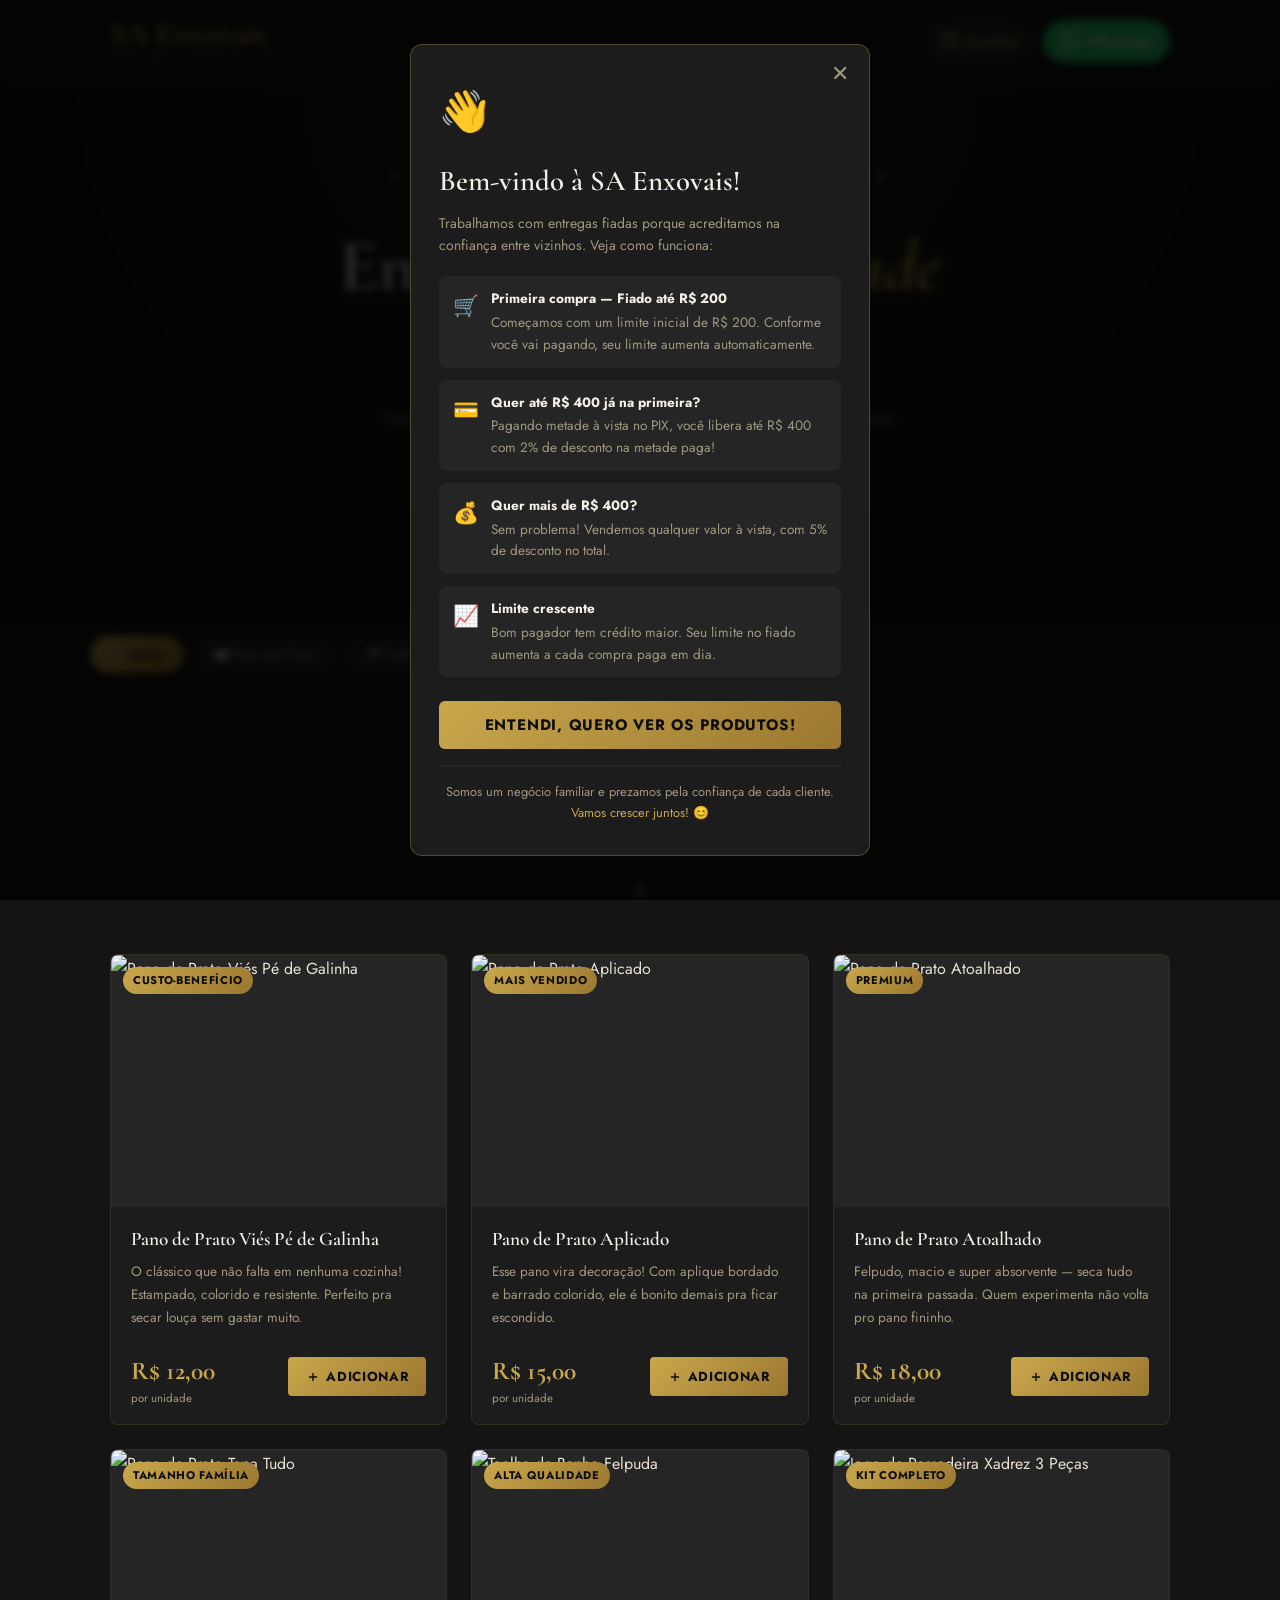
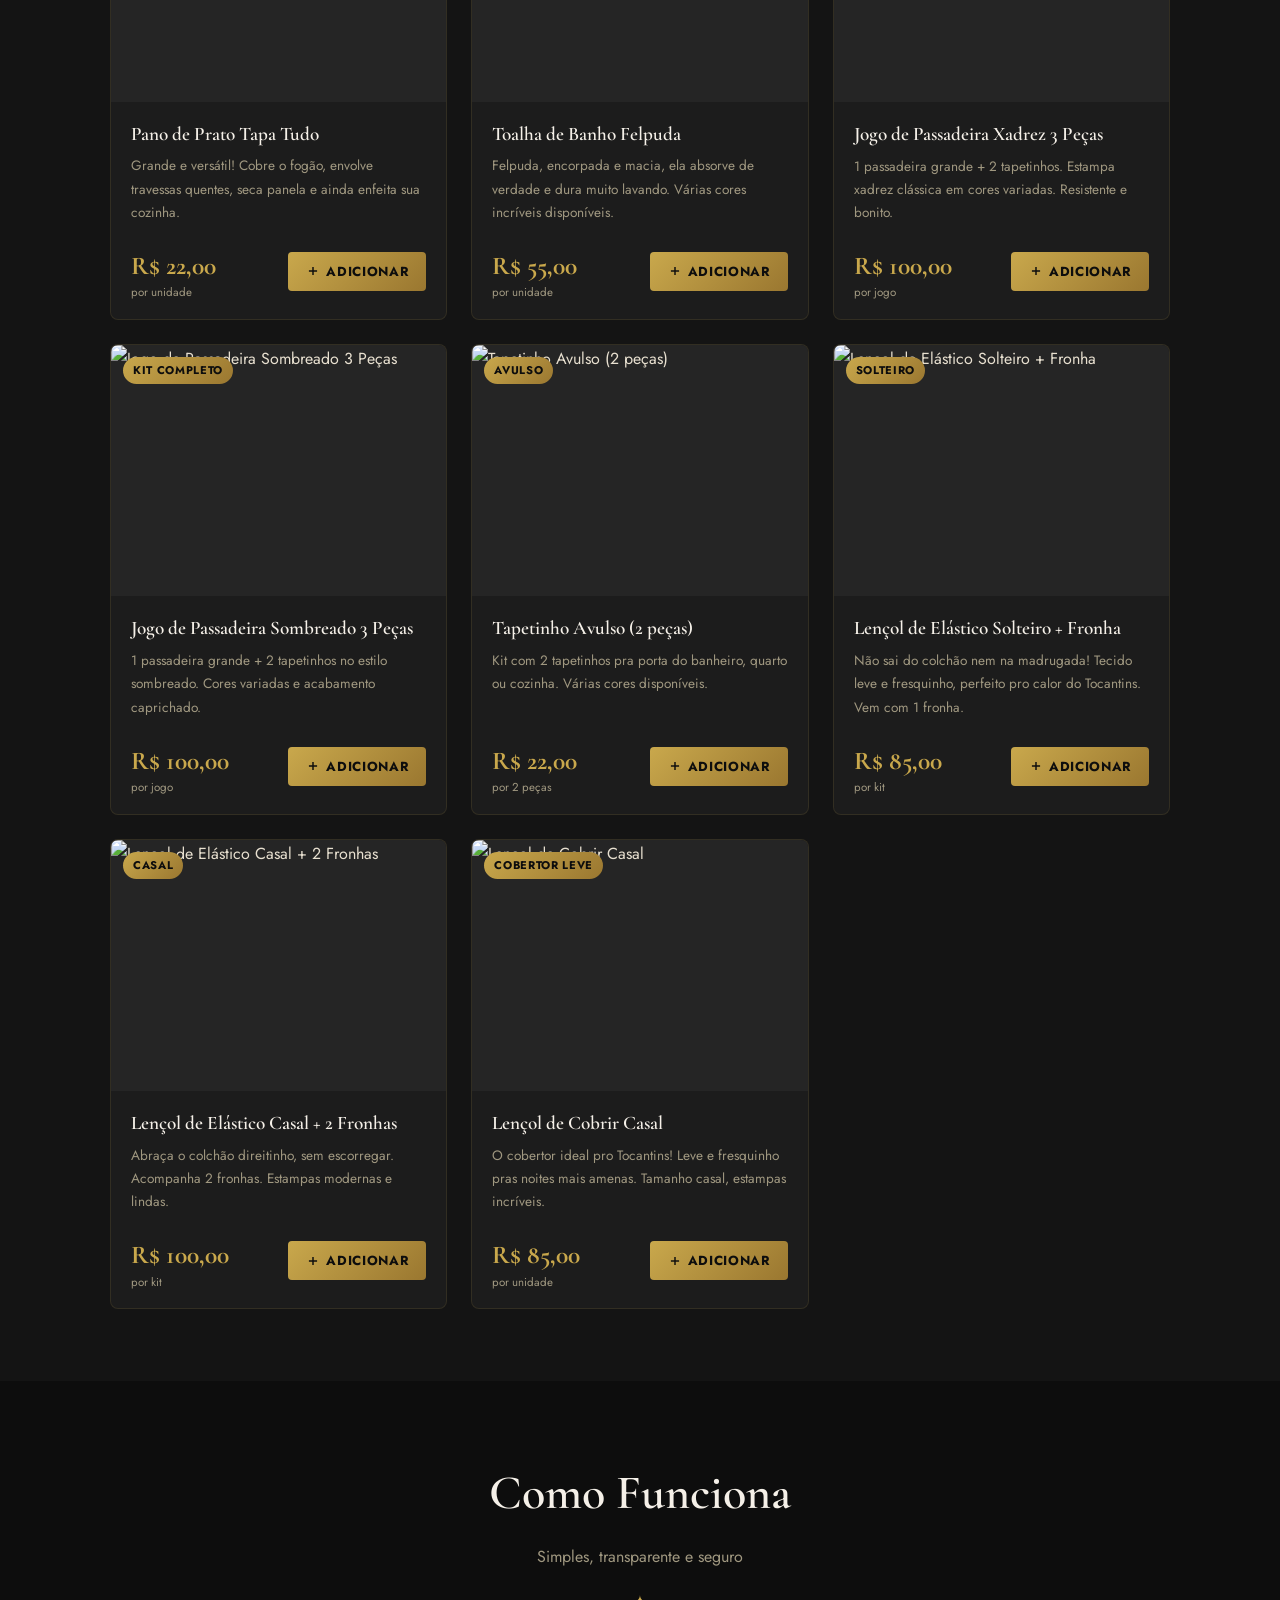
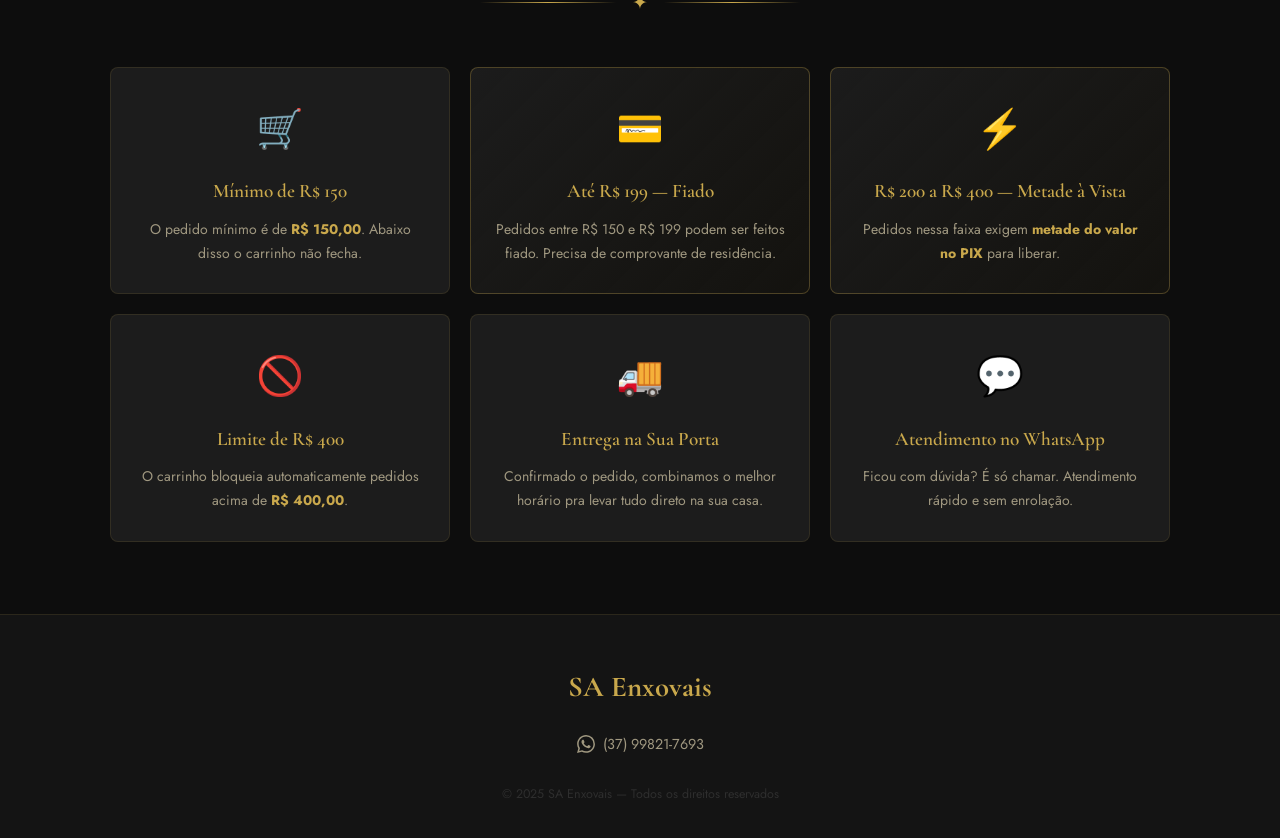
==== commit e485e3d3: "Add files via upload" ====
--- a/index.html
+++ b/index.html
@@ -307,10 +307,10 @@
 ];
 
 const WHATSAPP = '5537998217693';
-const MINIMO = 150;
+const MINIMO = 1;
 const LIMITE_METADE = 400;
-const DESC_METADE = 0.04;
-const DESC_TOTAL = 0.07;
+const DESC_METADE = 0.02;
+const DESC_TOTAL = 0.05;
 const LIMITE_FIADO = 199;
 
 
@@ -423,8 +423,16 @@
           <span style="font-size:0.82rem;text-align:left"><strong style="color:var(--branco)">Fiado</strong><br><span style="color:var(--texto-suave)">Sem desconto. Enviar comprovante de residência.</span></span>
         </label>
         <label style="display:flex;align-items:flex-start;gap:10px;background:var(--escuro-4);border:1px solid rgba(201,168,76,0.15);border-radius:6px;padding:10px 12px;cursor:pointer">
-          <input type="radio" name="pagamento-tipo" value="avista_total" style="margin-top:3px;accent-color:var(--ouro)"/>
-          <span style="font-size:0.82rem;text-align:left"><strong style="color:var(--branco)">À vista total — 7% de desconto</strong><br><span style="color:var(--ouro)">Pague ${formatarPreco(totalDesc)} no cartão ou PIX</span></span>
+          <input type="radio" name="pagamento-tipo" value="pix_total" style="margin-top:3px;accent-color:var(--ouro)"/>
+          <span style="font-size:0.82rem;text-align:left"><strong style="color:var(--branco)">PIX à vista — 5% de desconto</strong><br><span style="color:var(--ouro)">Pague ${formatarPreco(totalDesc)} no PIX</span></span>
+        </label>
+        <label style="display:flex;align-items:flex-start;gap:10px;background:var(--escuro-4);border:1px solid rgba(201,168,76,0.15);border-radius:6px;padding:10px 12px;cursor:pointer">
+          <input type="radio" name="pagamento-tipo" value="pix_parcelado" style="margin-top:3px;accent-color:var(--ouro)"/>
+          <span style="font-size:0.82rem;text-align:left"><strong style="color:var(--branco)">PIX parcelado — sem desconto</strong><br><span style="color:var(--texto-suave)">Pague ${formatarPreco(total)} parcelado no PIX. Juros do cliente.</span></span>
+        </label>
+        <label style="display:flex;align-items:flex-start;gap:10px;background:var(--escuro-4);border:1px solid rgba(201,168,76,0.15);border-radius:6px;padding:10px 12px;cursor:pointer">
+          <input type="radio" name="pagamento-tipo" value="cartao_total" style="margin-top:3px;accent-color:var(--ouro)"/>
+          <span style="font-size:0.82rem;text-align:left"><strong style="color:var(--branco)">Cartão — sem desconto</strong><br><span style="color:var(--texto-suave)">Pague ${formatarPreco(total)} no cartão. Parcelamento com juros disponível.</span></span>
         </label>
       </div>`;
     btnFechar.disabled=false;
@@ -438,11 +446,19 @@
       <div style="display:flex;flex-direction:column;gap:8px">
         <label style="display:flex;align-items:flex-start;gap:10px;background:var(--escuro-4);border:1px solid rgba(201,168,76,0.15);border-radius:6px;padding:10px 12px;cursor:pointer">
           <input type="radio" name="pagamento-tipo" value="metade" checked style="margin-top:3px;accent-color:var(--ouro)"/>
-          <span style="font-size:0.82rem;text-align:left"><strong style="color:var(--branco)">Metade à vista — 4% de desconto na metade</strong><br><span style="color:var(--ouro)">Pague ${formatarPreco(metadeDesc)} agora + ${formatarPreco(metade)} fiado depois</span></span>
-        </label>
-        <label style="display:flex;align-items:flex-start;gap:10px;background:var(--escuro-4);border:1px solid rgba(201,168,76,0.15);border-radius:6px;padding:10px 12px;cursor:pointer">
-          <input type="radio" name="pagamento-tipo" value="avista_total" style="margin-top:3px;accent-color:var(--ouro)"/>
-          <span style="font-size:0.82rem;text-align:left"><strong style="color:var(--branco)">À vista total — 7% de desconto</strong><br><span style="color:var(--ouro)">Pague ${formatarPreco(totalDesc)} no cartão ou PIX</span></span>
+          <span style="font-size:0.82rem;text-align:left"><strong style="color:var(--branco)">Metade à vista — 2% de desconto na metade</strong><br><span style="color:var(--ouro)">Pague ${formatarPreco(metadeDesc)} agora + ${formatarPreco(metade)} fiado depois</span></span>
+        </label>
+        <label style="display:flex;align-items:flex-start;gap:10px;background:var(--escuro-4);border:1px solid rgba(201,168,76,0.15);border-radius:6px;padding:10px 12px;cursor:pointer">
+          <input type="radio" name="pagamento-tipo" value="pix_total" style="margin-top:3px;accent-color:var(--ouro)"/>
+          <span style="font-size:0.82rem;text-align:left"><strong style="color:var(--branco)">PIX à vista — 5% de desconto</strong><br><span style="color:var(--ouro)">Pague ${formatarPreco(totalDesc)} no PIX</span></span>
+        </label>
+        <label style="display:flex;align-items:flex-start;gap:10px;background:var(--escuro-4);border:1px solid rgba(201,168,76,0.15);border-radius:6px;padding:10px 12px;cursor:pointer">
+          <input type="radio" name="pagamento-tipo" value="pix_parcelado" style="margin-top:3px;accent-color:var(--ouro)"/>
+          <span style="font-size:0.82rem;text-align:left"><strong style="color:var(--branco)">PIX parcelado — sem desconto</strong><br><span style="color:var(--texto-suave)">Pague ${formatarPreco(total)} parcelado no PIX. Juros do cliente.</span></span>
+        </label>
+        <label style="display:flex;align-items:flex-start;gap:10px;background:var(--escuro-4);border:1px solid rgba(201,168,76,0.15);border-radius:6px;padding:10px 12px;cursor:pointer">
+          <input type="radio" name="pagamento-tipo" value="cartao_total" style="margin-top:3px;accent-color:var(--ouro)"/>
+          <span style="font-size:0.82rem;text-align:left"><strong style="color:var(--branco)">Cartão — sem desconto</strong><br><span style="color:var(--texto-suave)">Pague ${formatarPreco(total)} no cartão. Parcelamento com juros disponível.</span></span>
         </label>
       </div>`;
     btnFechar.disabled=false;
@@ -450,8 +466,21 @@
     const totalDesc = Math.round(total*(1-DESC_TOTAL)*100)/100;
     status.className='carrinho-status status-avista';
     status.innerHTML=`
-      <div style="margin-bottom:6px">💰 <strong>À vista obrigatório</strong> para pedidos acima de R$ 400.</div>
-      <div style="font-size:0.85rem;color:var(--ouro)">Total com 7% de desconto: <strong>${formatarPreco(totalDesc)}</strong></div>`;
+      <div style="margin-bottom:10px">💰 <strong>À vista obrigatório</strong> para pedidos acima de R$ 400. Escolha:</div>
+      <div style="display:flex;flex-direction:column;gap:8px">
+        <label style="display:flex;align-items:flex-start;gap:10px;background:var(--escuro-4);border:1px solid rgba(201,168,76,0.15);border-radius:6px;padding:10px 12px;cursor:pointer">
+          <input type="radio" name="pagamento-tipo" value="pix_total" checked style="margin-top:3px;accent-color:var(--ouro)"/>
+          <span style="font-size:0.82rem;text-align:left"><strong style="color:var(--branco)">PIX à vista — 5% de desconto</strong><br><span style="color:var(--ouro)">Pague ${formatarPreco(totalDesc)} no PIX</span></span>
+        </label>
+        <label style="display:flex;align-items:flex-start;gap:10px;background:var(--escuro-4);border:1px solid rgba(201,168,76,0.15);border-radius:6px;padding:10px 12px;cursor:pointer">
+          <input type="radio" name="pagamento-tipo" value="pix_parcelado" style="margin-top:3px;accent-color:var(--ouro)"/>
+          <span style="font-size:0.82rem;text-align:left"><strong style="color:var(--branco)">PIX parcelado — sem desconto</strong><br><span style="color:var(--texto-suave)">Pague ${formatarPreco(total)} parcelado no PIX. Juros do cliente.</span></span>
+        </label>
+        <label style="display:flex;align-items:flex-start;gap:10px;background:var(--escuro-4);border:1px solid rgba(201,168,76,0.15);border-radius:6px;padding:10px 12px;cursor:pointer">
+          <input type="radio" name="pagamento-tipo" value="cartao_total" style="margin-top:3px;accent-color:var(--ouro)"/>
+          <span style="font-size:0.82rem;text-align:left"><strong style="color:var(--branco)">Cartão — sem desconto</strong><br><span style="color:var(--texto-suave)">Pague ${formatarPreco(total)} no cartão. Parcelamento com juros disponível.</span></span>
+        </label>
+      </div>`;
     btnFechar.disabled=false;
   }
 }
@@ -485,7 +514,7 @@
   const sel = document.querySelector('input[name="pagamento-tipo"]:checked');
   if(sel) return sel.value;
   const total = calcularTotal();
-  if(total > LIMITE_METADE) return 'avista_total';
+  if(total > LIMITE_METADE) return 'pix_total';
   if(total > LIMITE_FIADO) return 'metade';
   return 'fiado';
 }
@@ -503,11 +532,11 @@
     const metade = total/2;
     const metadeDesc = Math.round(metade*(1-DESC_METADE)*100)/100;
     label.textContent = 'Pagamento: Metade à vista';
-    info.innerHTML = '💳 Você pagará <strong>'+formatarPreco(metadeDesc)+'</strong> agora (4% desc) + <strong>'+formatarPreco(metade)+'</strong> fiado depois.<br><small style="color:var(--texto-suave)">Você será redirecionado para o pagamento online.</small>';
+    info.innerHTML = '💳 Você pagará <strong>'+formatarPreco(metadeDesc)+'</strong> agora (2% desc) + <strong>'+formatarPreco(metade)+'</strong> fiado depois.<br><small style="color:var(--texto-suave)">Você será redirecionado para o pagamento online.</small>';
   } else {
     const totalDesc = Math.round(total*(1-DESC_TOTAL)*100)/100;
     label.textContent = 'Pagamento: À vista total';
-    info.innerHTML = '💰 Você pagará <strong>'+formatarPreco(totalDesc)+'</strong> (7% de desconto).<br><small style="color:var(--texto-suave)">Você será redirecionado para o pagamento online.</small>';
+    info.innerHTML = '💰 Você pagará <strong>'+formatarPreco(totalDesc)+'</strong> (5% de desconto).<br><small style="color:var(--texto-suave)">Você será redirecionado para o pagamento online.</small>';
   }
 
   fecharCarrinho();
@@ -543,10 +572,10 @@
   } else if(total <= LIMITE_METADE){
     const metade = total/2;
     const metadeDesc = metade*(1-DESC_METADE);
-    pagamento = 'Metade à vista: '+formatarPreco(metadeDesc)+' (com 4% desc) + '+formatarPreco(metade)+' fiado';
+    pagamento = 'Metade à vista: '+formatarPreco(metadeDesc)+' (com 2% desc) + '+formatarPreco(metade)+' fiado';
   } else {
     const totalDesc = total*(1-DESC_TOTAL);
-    pagamento = 'À vista total: '+formatarPreco(totalDesc)+' (com 7% desc)';
+    pagamento = 'À vista total: '+formatarPreco(totalDesc)+' (com 5% desc)';
   }
 
   let itens='';
@@ -597,17 +626,36 @@
 
   let valorFinal;
   let tipo;
+  let metodoPagamento;
+
   if(pagTipo === 'metade'){
     valorFinal = Math.round((total/2)*(1-DESC_METADE)*100)/100;
     tipo = 'metade';
+    metodoPagamento = 'pix';
     itensMp.splice(0, itensMp.length, {
-      id: 999, nome: 'SA Enxovais — Metade à vista (4% desc)', qtd: 1, preco: valorFinal
+      id: 999, nome: 'SA Enxovais — Metade à vista (2% desc PIX)', qtd: 1, preco: valorFinal
+    });
+  } else if(pagTipo === 'pix_total'){
+    valorFinal = Math.round(total*(1-DESC_TOTAL)*100)/100;
+    tipo = 'avista';
+    metodoPagamento = 'pix';
+    itensMp.splice(0, itensMp.length, {
+      id: 999, nome: 'SA Enxovais — PIX à vista (5% desc)', qtd: 1, preco: valorFinal
+    });
+  } else if(pagTipo === 'pix_parcelado'){
+    valorFinal = total;
+    tipo = 'avista';
+    metodoPagamento = 'pix_parcelado';
+    itensMp.splice(0, itensMp.length, {
+      id: 999, nome: 'SA Enxovais — PIX parcelado', qtd: 1, preco: valorFinal
     });
   } else {
-    valorFinal = Math.round(total*(1-DESC_TOTAL)*100)/100;
+    // cartao_total
+    valorFinal = total;
     tipo = 'avista';
+    metodoPagamento = 'cartao';
     itensMp.splice(0, itensMp.length, {
-      id: 999, nome: 'SA Enxovais — Pedido completo (7% desc)', qtd: 1, preco: valorFinal
+      id: 999, nome: 'SA Enxovais — Pedido completo', qtd: 1, preco: valorFinal
     });
   }
 
@@ -623,7 +671,7 @@
   fetch(NETLIFY_URL, {
     method: 'POST',
     headers: { 'Content-Type': 'application/json' },
-    body: JSON.stringify({ nome: nome, telefone: telefone, itens: itensMp, total: valorFinal, tipo: tipo })
+    body: JSON.stringify({ nome: nome, telefone: telefone, itens: itensMp, total: valorFinal, tipo: tipo, metodo: metodoPagamento })
   })
   .then(function(r){ return r.json(); })
   .then(function(data){
@@ -669,14 +717,14 @@
         <span class="popup-regra-icone">💳</span>
         <div class="popup-regra-texto">
           <strong>Quer até R$ 400 já na primeira?</strong>
-          Pagando metade à vista no PIX, você libera até R$ 400 com 4% de desconto na metade paga!
+          Pagando metade à vista no PIX, você libera até R$ 400 com 2% de desconto na metade paga!
         </div>
       </div>
       <div class="popup-regra">
         <span class="popup-regra-icone">💰</span>
         <div class="popup-regra-texto">
           <strong>Quer mais de R$ 400?</strong>
-          Sem problema! Vendemos qualquer valor à vista, com 7% de desconto no total.
+          Sem problema! Vendemos qualquer valor à vista, com 5% de desconto no total.
         </div>
       </div>
       <div class="popup-regra">
